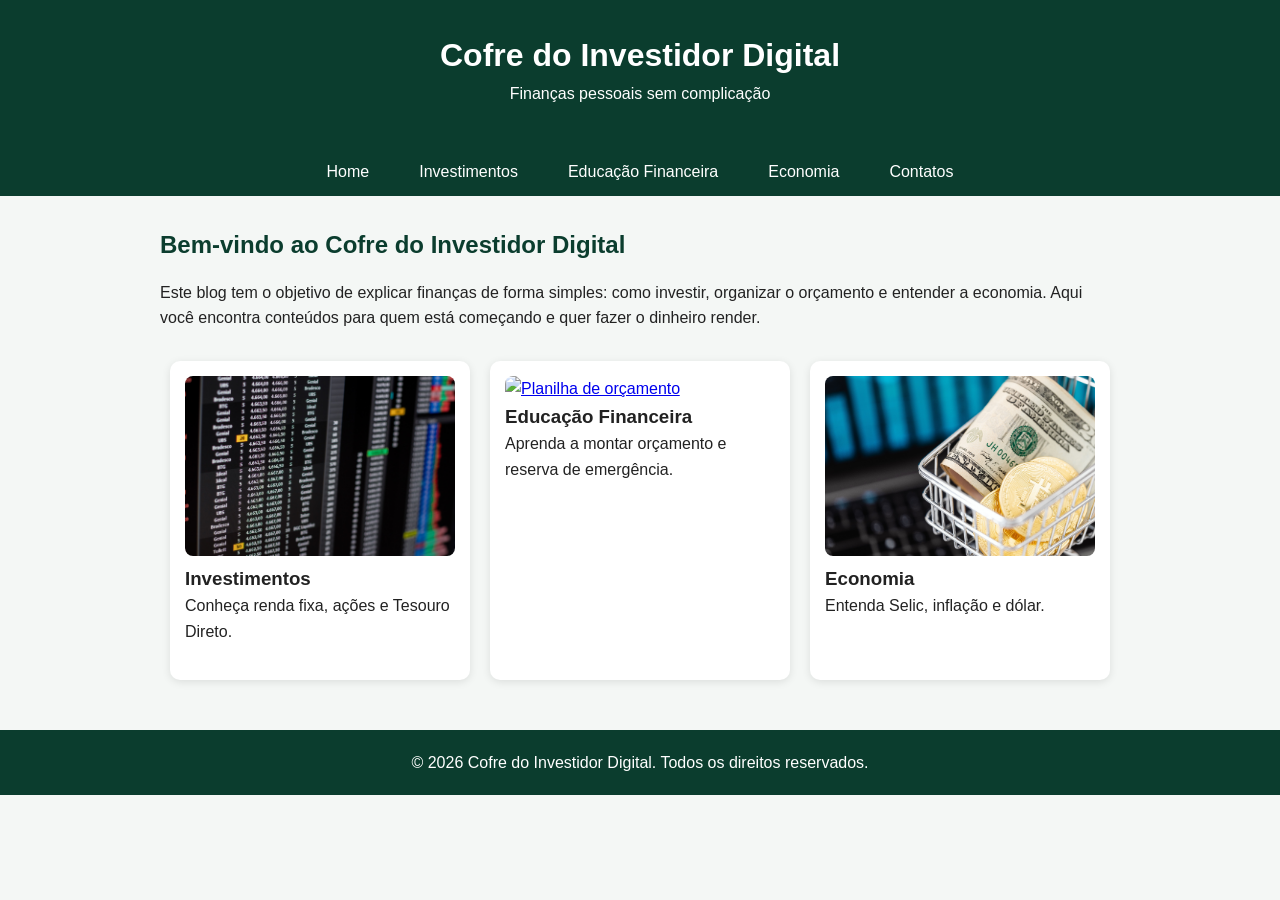
==== index.html @ 9b3e8a82 "Cofre do Investidor Digital Feito novamente o git com os dados corretos" ====
<!DOCTYPE html>
<html lang="pt-BR">
<head>
    <meta charset="UTF-8">
    <meta name="viewport" content="width=device-width, initial-scale=1.0">
    <title>Home | Cofre do Investidor Digital</title>
<link rel="stylesheet" href="css/style.css">
</head>
<body>
    <header>
        <h1>Cofre do Investidor Digital</h1>
        <p>Finanças pessoais sem complicação</p>
        <nav>
            <a href="index.html">Home</a>
            <a href="investimentos.html">Investimentos</a>
            <a href="educacao-financeira.html">Educação Financeira</a>
            <a href="economia.html">Economia</a>
            <a href="contatos.html">Contatos</a>
        </nav>
    </header>

    <main>
        <section class="destaques">
            <h2>Bem-vindo ao Cofre do Investidor Digital</h2>
            <p>
                Este blog tem o objetivo de explicar finanças de forma simples:
      como investir, organizar o orçamento e entender a economia.
      Aqui você encontra conteúdos para quem está começando
      e quer fazer o dinheiro render.
            </p>
            <article>
                <a href="investimentos.html">
                    <img src="img/investimentos.jpg" alt="Gráfico de investimentos">
                </a>
                <h3>Investimentos</h3>
                <p>Conheça renda fixa, ações e Tesouro Direto.</p>
            </article>

            <article>
                <a href="educacao-financeira.html">
                    <img src="img/educacao-financeira.jpg" alt="Planilha de orçamento">
                </a>
                <h3>Educação Financeira</h3>
                <p>Aprenda a montar orçamento e reserva de emergência.</p>
            </article>

            <article>
                <a href="economia.html">
                    <img src="img/economia.jpg" alt="Notas de dinheiro e calculadora">
                </a>
                <h3>Economia</h3>
                <p>Entenda Selic, inflação e dólar.</p>
            </article>
        </section>
    </main>

    <footer>
        &copy; 2026 Cofre do Investidor Digital. Todos os direitos reservados.
    </foter>   
</body>
</html>
---- css/style.css ----
*{box-sizing: border-box; margin: 0; padding: 0;}

body {
    font-family: 'Segoe UI', Arial, sans-serif;
    line-height: 1.6;
    color: #222;
    background: #f4f7f5;
}

header {
    background: #0b3d2e;
    color: #fff;
    text-align: center;
    padding: 30px 20px 0;
}

nav {
    margin-top: 20px;
    display: flex;
    justify-content: center;
    gap: 10px;
    flex-wrap: wrap;
}

nav a {
    color: #fff;
    text-decoration: none;
    padding: 12px 20px;
    border-radius: 6px 6px 0 0;
}

nav a:hover {background: #1f7a5a; }

main {
    max-width: 1000px;
    margin: 30px auto;
    padding: 0 20px;
}

section { margin-bottom: 40px;}
section h1, h2{ color: #0b3d2e; margin-bottom: 15px; }
strong { color: #0b3d2e; }


.destaques {
    display: grid;
    grid-template-columns:  repeat(auto-fit, minmax(260px, 1fr));
}
.destaques h2 { grid-column: 1 / -1; }
.destaques p { grid-column: 1 / -1; }

.destaques article {
    background: #fff;
    border-radius: 10px;
    padding: 15px;
    margin: 10px;
    box-shadow: 0 2px 8px rgba(0,0,0,.1);
}

article img {
    width: 100%;
    height: 180px;
    object-fit: cover;
    border-radius: 8px;
}

footer {
    background: #0b3d2e;
    color: #fff;
    text-align: center;
    padding: 20px;
}

/*--------------Investimentos - Inicio--------------*/

.investimento article ul {
    list-style-type: circle;

    list-style-position: inside;
    padding-left: 0;
    margin-left: 0;   
}
.investimento ul, p{ padding-bottom: 20px;}

.investimento img {
    width: 100%;
    height: 650px;
    margin-bottom: 20px;
}

/*--------------Investimentos - Fim--------------*/

/*--------------Educação Financeira - Inicio--------------*/

.investimento .ul-space { padding: 10px 0px 10px 20px; }
.investimento ul li { padding-top: 10px;}

/*--------------Educação Financeira - Fim--------------*/

/*--------------Economia - Inicio--------------*/

.investimento .ol-space { padding: 10px 0px 10px 20px; }

.investimento article ol {
    list-style-position: inside;
    padding-left: 0;
    margin-left: 0;
}

.investimento article ol li {
    padding-bottom: 10px;
}

/*--------------Economia - Fim--------------*/

/*--------------Contatos - Inicio--------------*/

body form {
    display: grid;
    grid-template-columns: repeat(auto-fit, minmax(260px, 1fr));
}

body main hr {
    margin: 20px 0;
}

body form button {
    width: 100px;
    height: 30px;
    justify-self: center;
    width: 100px;
}

body form button:hover {
    background: #1f7a5a;
    color: white;
    cursor: pointer;
}

.contatos {
    max-width: 500px;
    display: flex;
    justify-content: center;
    align-items: center;
    height: 100vh;
    background: #0b3d2e;
}

.contatos section { color: #fff; }

.contatos section form input{ 
    padding: 5px; 
    margin-bottom: 10px;
    height: 30px;
}

.contatos section form textarea { padding: 5px; margin-bottom: 20px;}

/*--------------Contatos - Fim--------------*/
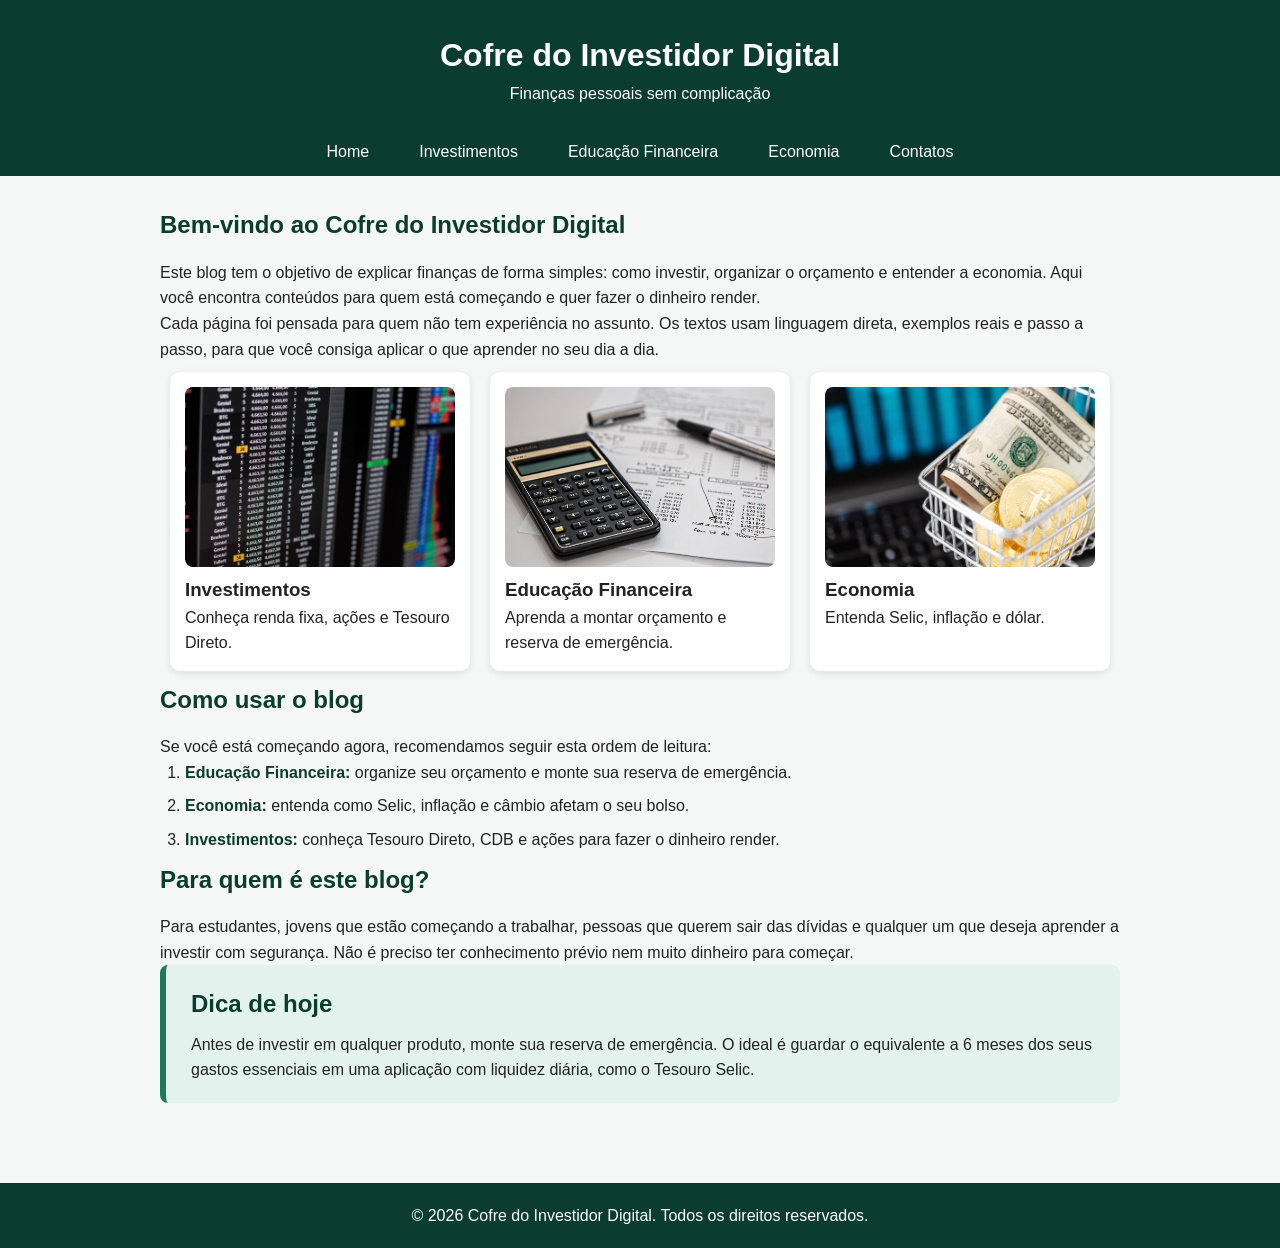
==== commit 83f80052: "atualizações e correções feito atualizações e correções" ====
--- a/index.html
+++ b/index.html
@@ -1,11 +1,13 @@
 <!DOCTYPE html>
 <html lang="pt-BR">
+
 <head>
     <meta charset="UTF-8">
     <meta name="viewport" content="width=device-width, initial-scale=1.0">
     <title>Home | Cofre do Investidor Digital</title>
-<link rel="stylesheet" href="css/style.css">
+    <link rel="stylesheet" href="css/style.css">
 </head>
+
 <body>
     <header>
         <h1>Cofre do Investidor Digital</h1>
@@ -24,9 +26,14 @@
             <h2>Bem-vindo ao Cofre do Investidor Digital</h2>
             <p>
                 Este blog tem o objetivo de explicar finanças de forma simples:
-      como investir, organizar o orçamento e entender a economia.
-      Aqui você encontra conteúdos para quem está começando
-      e quer fazer o dinheiro render.
+                como investir, organizar o orçamento e entender a economia.
+                Aqui você encontra conteúdos para quem está começando
+                e quer fazer o dinheiro render.
+            </p>
+            <p>
+                Cada página foi pensada para quem não tem experiência no assunto. Os textos
+                usam linguagem direta, exemplos reais e passo a passo, para que você consiga
+                aplicar o que aprender no seu dia a dia.
             </p>
             <article>
                 <a href="investimentos.html">
@@ -46,16 +53,44 @@
 
             <article>
                 <a href="economia.html">
-                    <img src="img/economia.jpg" alt="Notas de dinheiro e calculadora">
+                    <img src="img/economia.jpg" alt="Nota de dólar e moedas em um carrinho de compras">
                 </a>
                 <h3>Economia</h3>
                 <p>Entenda Selic, inflação e dólar.</p>
             </article>
+
+            <h2>Como usar o blog</h2>
+            <p>
+                Se você está começando agora, recomendamos seguir esta ordem de leitura:
+            </p>
+            <ol>
+                <li><strong>Educação Financeira:</strong> organize seu orçamento e monte sua reserva de emergência.</li>
+                <li><strong>Economia:</strong> entenda como Selic, inflação e câmbio afetam o seu bolso.</li>
+                <li><strong>Investimentos:</strong> conheça Tesouro Direto, CDB e ações para fazer o dinheiro render.
+                </li>
+            </ol>
+
+            <h2>Para quem é este blog?</h2>
+            <p>
+                Para estudantes, jovens que estão começando a trabalhar, pessoas que querem
+                sair das dívidas e qualquer um que deseja aprender a investir com segurança.
+                Não é preciso ter conhecimento prévio nem muito dinheiro para começar.
+            </p>
+
+            <section class="dica">
+                <h2>Dica de hoje</h2>
+                <p>
+                    Antes de investir em qualquer produto, monte sua reserva de emergência.
+                    O ideal é guardar o equivalente a 6 meses dos seus gastos essenciais em
+                    uma aplicação com liquidez diária, como o Tesouro Selic.
+                </p>
+            </section>
         </section>
     </main>
 
     <footer>
         &copy; 2026 Cofre do Investidor Digital. Todos os direitos reservados.
-    </foter>   
+        </footer>
 </body>
+
 </html>
--- a/css/style.css
+++ b/css/style.css
@@ -38,7 +38,8 @@
 }
 
 section { margin-bottom: 40px;}
-section h1, h2{ color: #0b3d2e; margin-bottom: 15px; }
+section h1,
+section h2{ color: #0b3d2e; margin-bottom: 15px; }
 strong { color: #0b3d2e; }
 
 
@@ -46,6 +47,10 @@
     display: grid;
     grid-template-columns:  repeat(auto-fit, minmax(260px, 1fr));
 }
+
+.destaques ol,
+.destaques .dica { grid-column: 1 / -1; }
+
 .destaques h2 { grid-column: 1 / -1; }
 .destaques p { grid-column: 1 / -1; }
 
@@ -64,6 +69,17 @@
     border-radius: 8px;
 }
 
+.dica {
+  background: #e3f2ec;
+  border-left: 6px solid #1f7a5a;
+  border-radius: 8px;
+  padding: 20px 25px;
+}
+.dica h2 { margin-bottom: 8px; }
+
+main ol { padding-left: 25px; }
+main ol li { margin-bottom: 8px; }
+
 footer {
     background: #0b3d2e;
     color: #fff;
@@ -80,11 +96,15 @@
     padding-left: 0;
     margin-left: 0;   
 }
-.investimento ul, p{ padding-bottom: 20px;}
+.investimento ul, 
+.investimento p { padding-bottom: 20px;}
 
 .investimento img {
     width: 100%;
-    height: 650px;
+    height: auto;
+    max-height: 420px;
+    object-fit: cover;
+    border-radius: 8px;
     margin-bottom: 20px;
 }
 
@@ -142,11 +162,13 @@
     display: flex;
     justify-content: center;
     align-items: center;
-    height: 100vh;
+    min-height: 60vh;
+    padding: 30px 20px;
     background: #0b3d2e;
 }
 
-.contatos section { color: #fff; }
+.contatos section h2{ color: #fff; }
+.contatos section {color: #fff;}
 
 .contatos section form input{ 
     padding: 5px; 
